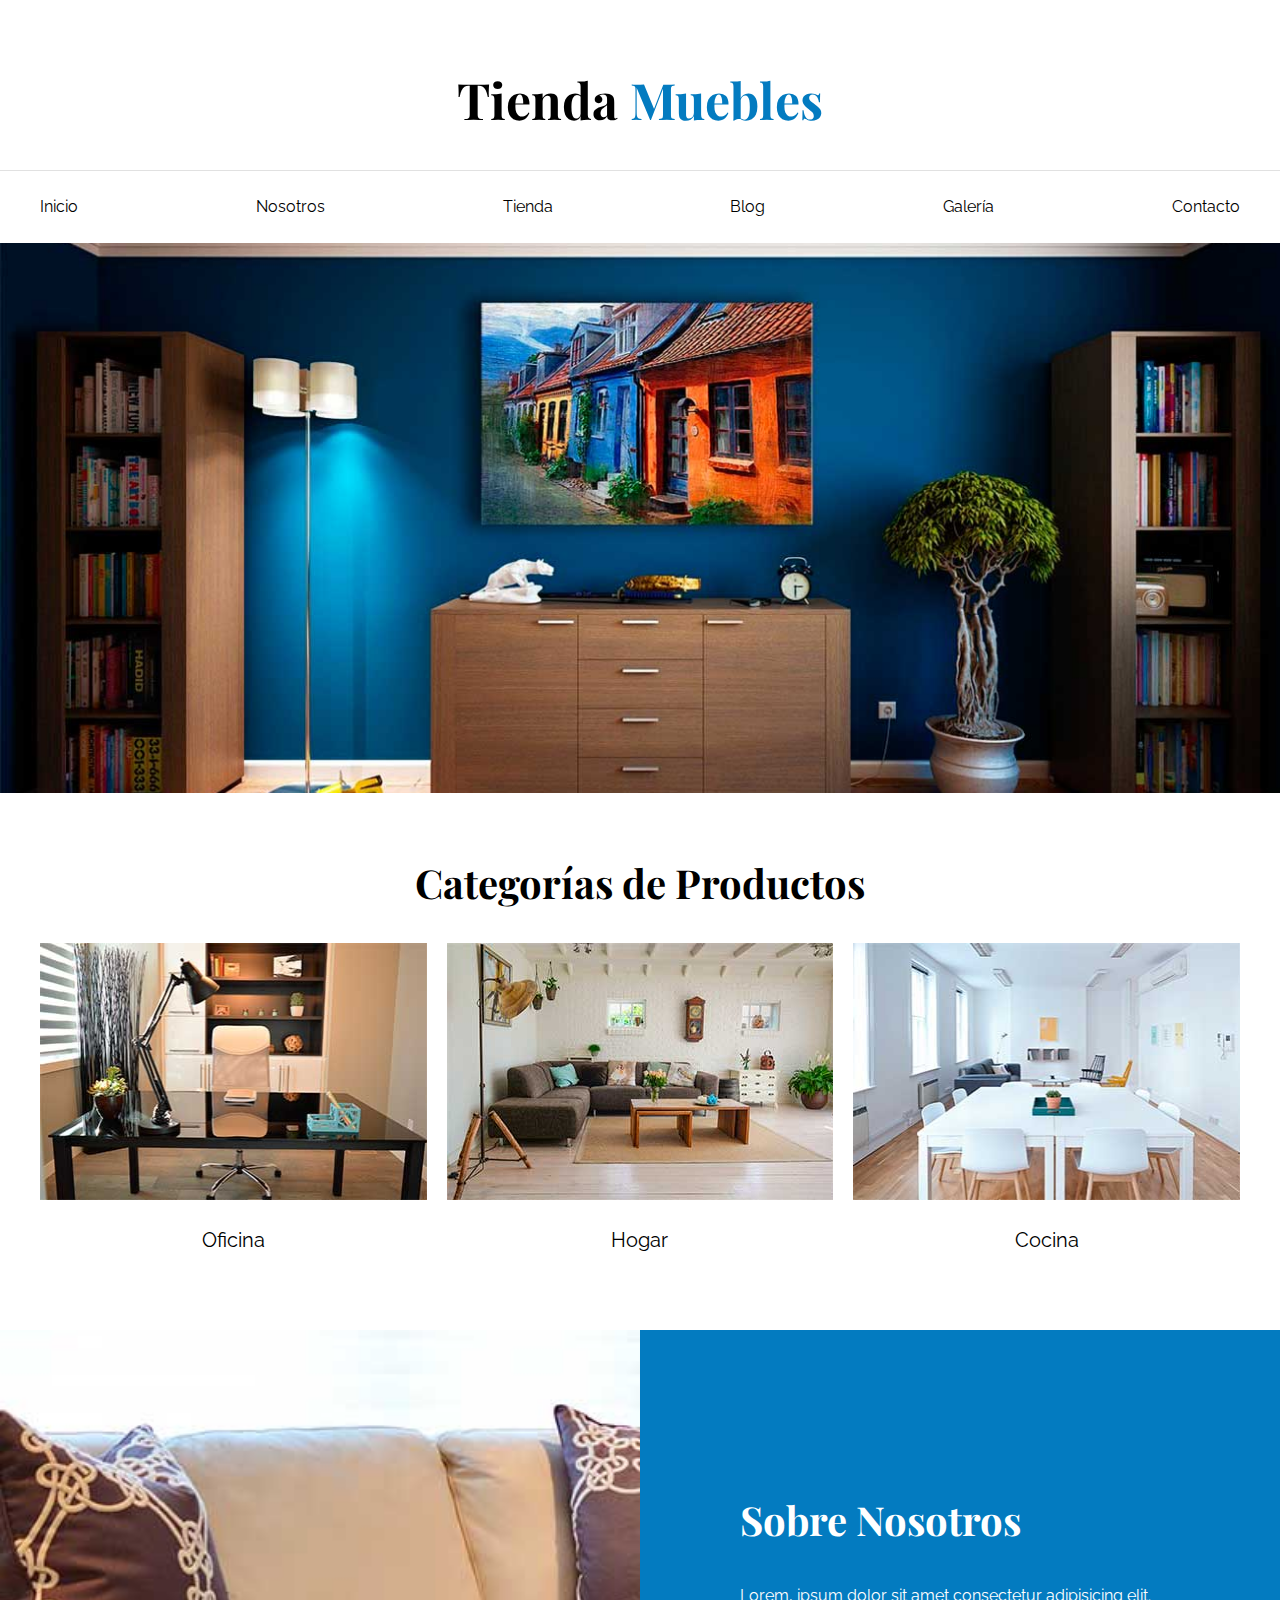
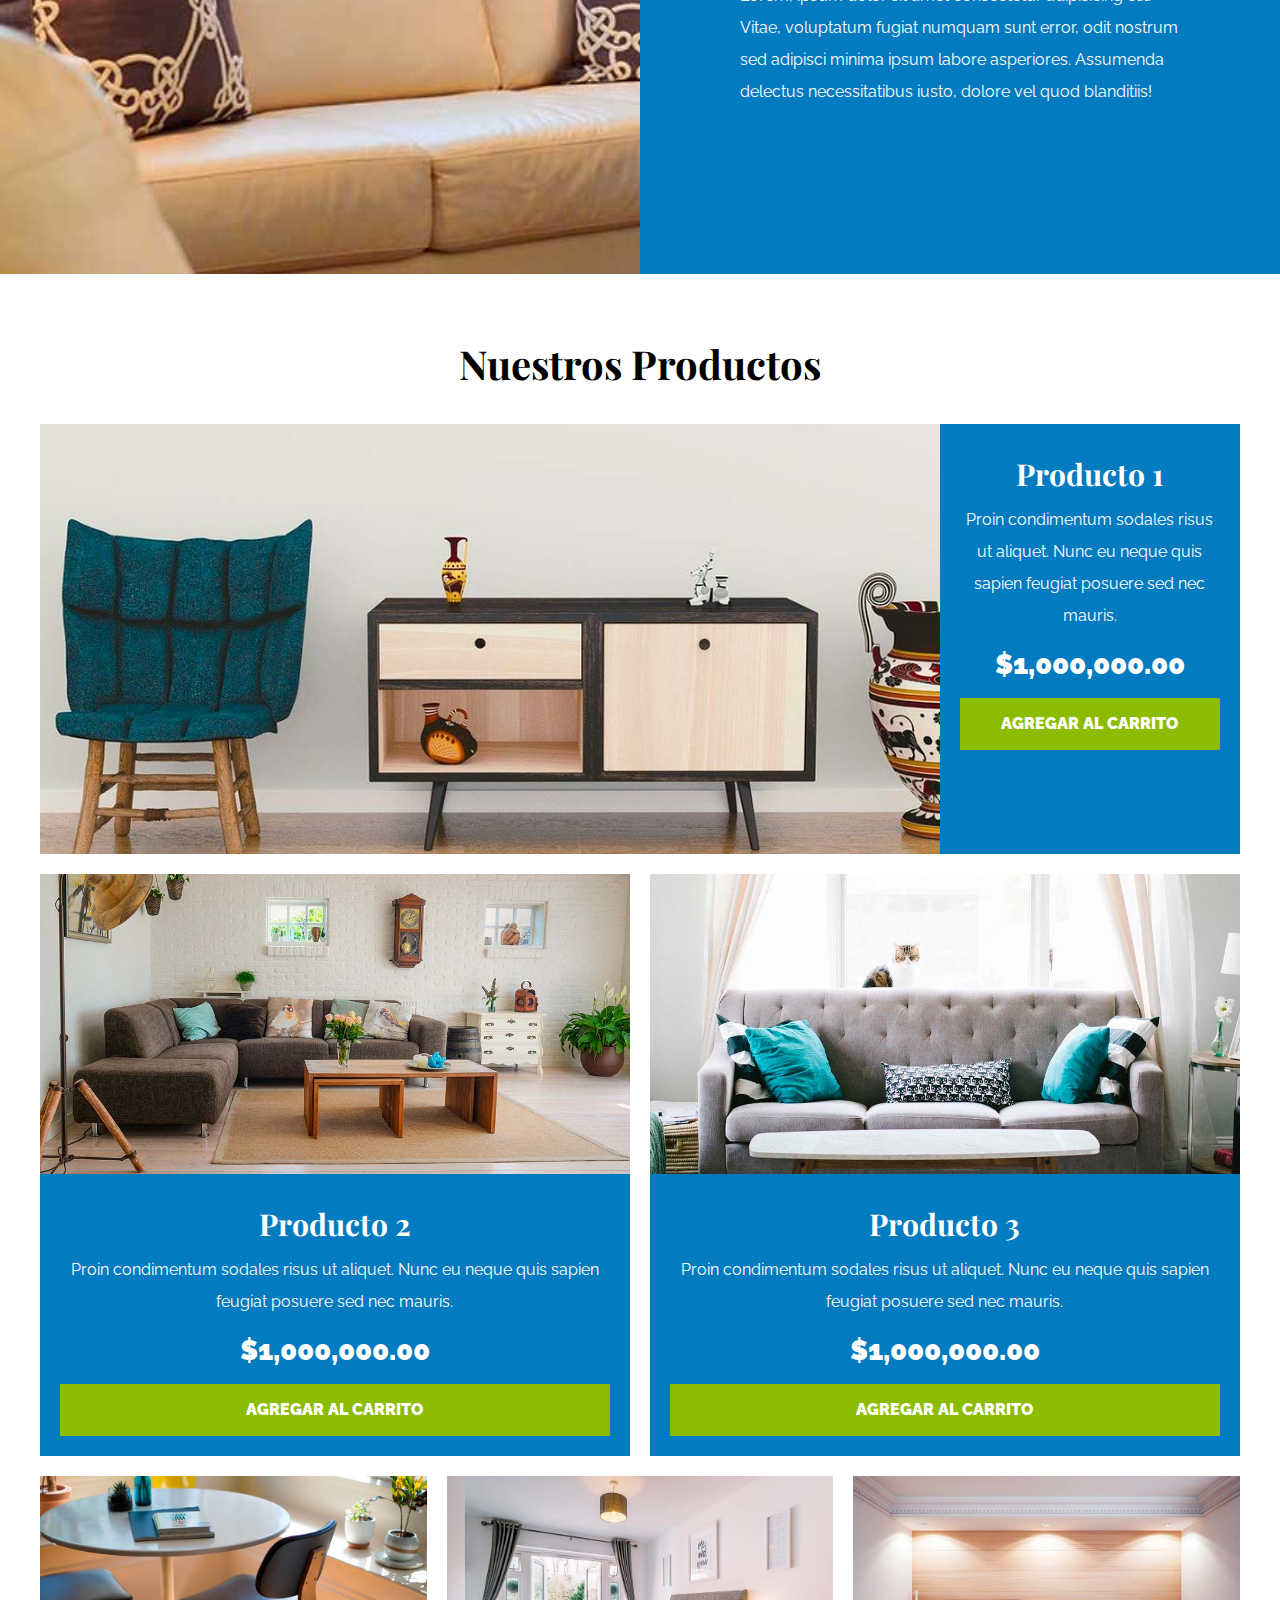
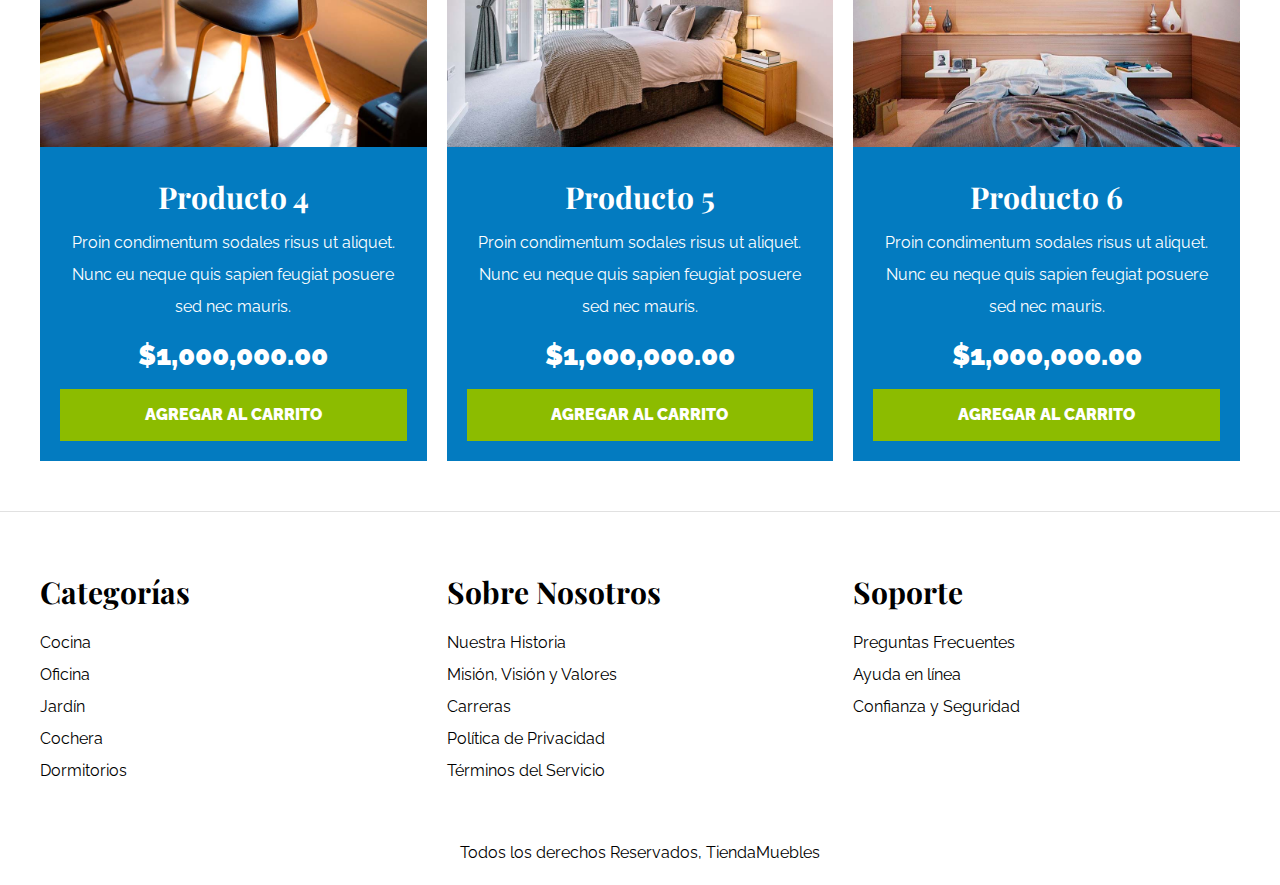
==== index.html @ f0df706c "TodaPagina" ====
<!DOCTYPE html>
<html lang="es">
<head>
    <meta charset="UTF-8">
    <meta http-equiv="X-UA-Compatible" content="IE=edge">
    <meta name="viewport" content="width=device-width, initial-scale=1.0">
    <title>Ecommerce - Home</title>
    <link rel="stylesheet" href="css/normalize.css">
    <link rel="preconnect" href="https://fonts.googleapis.com">
<link rel="preconnect" href="https://fonts.gstatic.com" crossorigin>
<link href="https://fonts.googleapis.com/css2?family=Playfair+Display:wght@700&family=Raleway:wght@400;700;900&display=swap" rel="stylesheet">
    <link rel="stylesheet" href="css/app.css">
</head>
<body>
    <header>
        <h1 class="nombre-sitio">Tienda <span> Muebles </span></h1>
    </header>
    
    <div class="contenedor-navegacion">
        <nav class="nav-principal contenedor">
            <a href="index.html">Inicio</a>
            <a href="nosotros.html">Nosotros</a>
            <a href="tienda.html">Tienda</a>
            <a href="blog.html">Blog</a>
            <a href="galeria.html">Galería</a>
            <a href="contacto.html">Contacto</a>
        </nav>
    </div>


    <div class="hero"></div>

    <section class="contenedor categorias">
        <h2 class="text-center">Categorías de Productos</h2>

        <div class="listado-categorias">
            <div class="categoria">
                <img src="img/categoria1.jpg" alt="Imagen Categoría" />
                <a href="#">Oficina</a>
            </div>

            <div class="categoria">
                <img src="img/categoria2.jpg" alt="Imagen Categoría" />
                <a href="#">Hogar</a>
            </div>

            <div class="categoria">
                <img src="img/categoria3.jpg" alt="Imagen Categoría" />
                <a href="#">Cocina</a>
            </div>
        </div>
    </section>


    <section class="sobre-nosotros">
        <div class="contenedor sobre-nosotros-grid">
            <div class="texto-nosotros">
                <h2>Sobre Nosotros</h2>
                <p>Lorem, ipsum dolor sit amet consectetur adipisicing elit. Vitae, voluptatum fugiat numquam sunt error, odit nostrum sed adipisci minima ipsum labore asperiores. Assumenda delectus necessitatibus iusto, dolore vel quod blanditiis!</p>
            </div>
        </div>
    </section>


    <main class="contenido-principal contenedor ">
        <h2 class="text-center">Nuestros Productos</h2>
        
        <div class="listado-productos">
            <div class="producto">
                <img src="img/producto1.jpg" alt="Imagen Producto" >

                <div class="texto-producto">
                    <h3>Producto 1</h3>
                    <p>Proin condimentum sodales risus ut aliquet. Nunc eu neque quis sapien feugiat posuere sed nec mauris.</p>
                    <p class="precio">$1,000,000.00</p>

                    <a class="btn" href="#">Agregar al Carrito</a>
                </div> <!-- Info Producto -->
            </div> <!-- Producto -->

            <div class="producto">
                <img src="img/producto2.jpg" alt="Imagen Producto" >

                <div class="texto-producto">
                    <h3>Producto 2</h3>
                    <p>Proin condimentum sodales risus ut aliquet. Nunc eu neque quis sapien feugiat posuere sed nec mauris.</p>
                    <p class="precio">$1,000,000.00</p>

                    <a class="btn" href="#">Agregar al Carrito</a>
                </div> <!-- Info Producto -->
            </div> <!-- Producto -->

            <div class="producto">
                <img src="img/producto3.jpg" alt="Imagen Producto" >

                <div class="texto-producto">
                    <h3>Producto 3</h3>
                    <p>Proin condimentum sodales risus ut aliquet. Nunc eu neque quis sapien feugiat posuere sed nec mauris.</p>
                    <p class="precio">$1,000,000.00</p>

                    <a class="btn" href="#">Agregar al Carrito</a>
                </div> <!-- Info Producto -->
            </div> <!-- Producto -->

            <div class="producto">
                <img src="img/producto4.jpg" alt="Imagen Producto" >

                <div class="texto-producto">
                    <h3>Producto 4</h3>
                    <p>Proin condimentum sodales risus ut aliquet. Nunc eu neque quis sapien feugiat posuere sed nec mauris.</p>
                    <p class="precio">$1,000,000.00</p>

                    <a class="btn" href="#">Agregar al Carrito</a>
                </div> <!-- Info Producto -->
            </div> <!-- Producto -->

            <div class="producto">
                <img src="img/producto5.jpg" alt="Imagen Producto" >

                <div class="texto-producto">
                    <h3>Producto 5</h3>
                    <p>Proin condimentum sodales risus ut aliquet. Nunc eu neque quis sapien feugiat posuere sed nec mauris.</p>
                    <p class="precio">$1,000,000.00</p>

                    <a class="btn" href="#">Agregar al Carrito</a>
                </div> <!-- Info Producto -->
            </div> <!-- Producto -->

            <div class="producto">
                <img src="img/producto6.jpg" alt="Imagen Producto" >

                <div class="texto-producto">
                    <h3>Producto 6</h3>
                    <p>Proin condimentum sodales risus ut aliquet. Nunc eu neque quis sapien feugiat posuere sed nec mauris.</p>
                    <p class="precio">$1,000,000.00</p>

                    <a class="btn" href="#">Agregar al Carrito</a>
                </div> <!-- Info Producto -->
            </div> <!-- Producto -->

        </div> <!-- Fin de Listado de Productos -->
    </main>




    <footer class="site-footer">
        <div class="grid-footer contenedor">
            <div>
                <h3>Categorías</h3>

                <nav class="footer-menu">
                    <a href="#">Cocina</a>
                    <a href="#">Oficina</a>
                    <a href="#">Jardín</a>
                    <a href="#">Cochera</a>
                    <a href="#">Dormitorios</a>
                </nav>
            </div>

            <div>
                <h3>Sobre Nosotros</h3>
                <nav class="footer-menu">
                    <a href="#">Nuestra Historia</a>
                    <a href="#">Misión, Visión y Valores</a>
                    <a href="#">Carreras</a>
                    <a href="#">Política de Privacidad</a>
                    <a href="#">Términos del Servicio</a>
                </nav>
            </div>

            <div>
                <h3>Soporte</h3>
                <nav class="footer-menu">
                    <a href="#">Preguntas Frecuentes</a>
                    <a href="#">Ayuda en línea</a>
                    <a href="#">Confianza y Seguridad</a>
                </nav>
            </div>

        </div>

        <p class="copyright">Todos los derechos Reservados, TiendaMuebles</p>
    </footer>

</body>
</html>
---- css/app.css ----
html {
    box-sizing: border-box;
    font-size: 62.5%; /* 1REM = 10px */
}
*, *:before, *:after {
    box-sizing: inherit;
}
body {
    font-family: 'Raleway', sans-serif;
    font-size: 1.6rem;
    line-height: 2;
}

/* Globales */
h1, 
h2, 
h3 {
    font-family: 'Playfair Display', serif;
    margin: 0 0 2rem 0;
}
h1 {
    font-size: 3.8rem;
}
@media (min-width: 768px) { 
    h1 {
        font-size: 5rem;
    }
}
h2 {
    font-size: 3.2rem;
}
@media (min-width: 768px) { 
    h2 {
        font-size: 4rem;
    }
}
h3 {
    font-size: 2.4rem;
}
@media (min-width: 768px) { 
    h3 {
        font-size: 3rem;
    }
}
a {
    text-decoration: none;
    color: #000;
}
.contenedor {
    max-width: 120rem;
    margin: 0 auto;
}
img {
    max-width: 100%;
    display: block;
}

.btn {
    background-color: #8cbc00;
    display: block;
    color: #FFF;
    text-transform: uppercase;
    font-weight: 900;
    padding: 1rem;
    transition: background-color .3s ease-out ;
    text-align: center;
    border: none;
    width: 100%;
}
.btn:hover {
    background-color: #769c02;
    cursor: pointer;
}

@media (min-width: 768px) { 
    .btn {
        width: auto;
    }
}


/** Utilidades */
.text-center {
    text-align: center;
}

@media (min-width: 768px) { 
    .max-width-30 {
        max-width: 30rem;
    }
}


/** Header y Navegacion **/
.nombre-sitio {
    margin-top: 5rem;
    text-align: center;
}
.nombre-sitio span {
    color: #037bc0;
}
.contenedor-navegacion {
    border-top: .1rem solid #e1e1e1;
}
.nav-principal {
    padding: 2rem 0;
    display: flex;
    flex-direction: column;
    align-items: center;
}

@media (min-width: 768px) { 
    .nav-principal {
        justify-content: space-between;
        flex-direction: row;
    }
}

.hero {
    background-image: url(../img/principal.jpg);
    background-repeat: no-repeat;
    background-size: cover;
    background-position: center center;
    height: 25rem;
}

@media (min-width: 768px) { 
    .hero {
        height: 55rem;
    }
}

/** Categorias **/
.categorias {
    padding: 5rem 0;
}
.categoria {
    margin-bottom: 2rem;
}
@media (min-width: 768px) { 
    .categoria {
        margin-bottom: 0;
    }
}
.categoria img {
    width: 100%;
}
.categoria a {
    text-align: center;
    display: block;
    padding: 2rem;
    font-size: 2rem;
}
.categoria a:hover {
    background-color: #037bc0;
    color: #FFFFFF;
    border-bottom-right-radius: 1rem;
}
@media (min-width: 768px) { 
    .listado-categorias {
        display: grid;
        grid-template-columns: repeat(3, 1fr);
        gap: 2rem;
    }
    
}

/** Bloque Nosotros */
.sobre-nosotros {
    background-image: linear-gradient( to bottom, transparent 50%, #037bc0 50%, #037bc0 100% ), url(../img/nosotros.jpg);
    background-position: center, top left;
    background-repeat: no-repeat;
    background-size: 100%, 70rem;
}

@media (min-width: 768px) { 
    .sobre-nosotros {
        background-image: linear-gradient( to right, transparent 50%, #037bc0 50%, #037bc0 100% ), url(../img/nosotros.jpg);
        background-position: left center ;
        padding: 10rem 0;
        background-size: 100%, 160rem;
    }
}
.sobre-nosotros-grid {
    display: grid;
    grid-template-rows: repeat(2, 1fr);
}
@media (min-width: 768px) { 
    .sobre-nosotros-grid {
        grid-template-columns: repeat(2, 1fr);
        grid-template-rows: unset;
        column-gap: 10rem;
    }
}
.texto-nosotros {
    grid-row: 2 / 3;
    color: #FFF;
    padding: 5rem;
}
@media (min-width: 768px) { 
    .texto-nosotros {
        grid-column: 2 / 3;
    }
}

/** Listado de Productos **/
.contenido-principal {
    padding-top: 5rem;
}
@media (min-width: 768px) { 
    .listado-productos {
        display: grid;
        grid-template-columns: repeat(6, 1fr);
        gap: 2rem;
    }
    .producto:nth-child(1) {
        grid-column-start: 1;
        grid-column-end: 7;
        display: grid;
        grid-template-columns: 3fr 1fr;
    }
    .producto:nth-child(1) img {
        height: 43rem;
        width: 100%;
        object-fit: cover;
    }
    .producto:nth-child(2) {
        grid-column-start: 1;
        grid-column-end: 4;
    }
    .producto:nth-child(2) img,
    .producto:nth-child(3) img {
        height: 30rem;
        width: 100%;
        object-fit: cover;
    }
    .producto:nth-child(3) {
        grid-column-start: 4;
        grid-column-end: 7;
    }
    .producto:nth-child(4) {
        grid-column-start: 1;
        grid-column-end: 3;
    }
    .producto:nth-child(5) {
        grid-column-start: 3;
        grid-column-end: 5;
    }
    .producto:nth-child(6) {
        grid-column-start: 5;
        grid-column-end: 7;
    }
}



.producto {
    background-color: #037bc0;
    margin-bottom: 2rem;
}
@media (min-width: 768px) { 
    .producto {
        margin-bottom: 0;
    }
}
.producto:last-of-type {
    margin-bottom: 0;
}

.texto-producto {
    text-align: center;
    color: #FFFFFF;
    padding: 2rem;
}
.texto-producto h3 {
    margin: 0;
}
.texto-producto p {
    margin: 0 0 .5rem 0;
}
.texto-producto .precio {
    font-size: 2.8rem;
    font-weight: 900;
}

/** Footer **/
.site-footer {
    border-top: 1px solid #e1e1e1;
    margin-top: 5rem;
    padding-top: 5rem;
}
.site-footer h3 {
    margin-bottom: .5rem;
    text-align: center;
}
@media (min-width: 768px) { 
    .site-footer h3 {
        text-align: left;
    }
    .grid-footer {
        display: grid;
        grid-template-columns: repeat(3, 1fr);
        gap: 2rem;
    }
}

.grid-footer > div {
    margin-bottom: 2rem;
}
@media (min-width: 768px) { 
    .grid-footer > div {
        margin: 0;
    }
}


.footer-menu a {
    display: block;
    text-align: center;
}
@media (min-width: 768px) { 
    .footer-menu a {
        text-align: left;
    }
}

.copyright {
    margin-top: 5rem;
    text-align: center;
}

/** Nosotros **/
.contenido-nosotros {
    display: grid;
    grid-template-columns: 1fr 2fr;
    grid-template-columns: repeat(auto-fit, minmax( 25rem, 1fr ) );
    column-gap: 4rem;
}

.informacion-nosotros {
    display: flex;
    flex-direction: column;
    justify-content: center;
    padding: 5rem;
}
@media (min-width: 768px) { 
    .informacion-nosotros {
        padding: 0;
    }
}

/** Blog */
@media (min-width: 768px) { 
    .contenedor-blog {
        display: grid;
        grid-template-columns: 2fr 1fr;
        column-gap: 4rem;
    }
}

.entrada {
    border-bottom: 2px solid #e1e1e1;
    margin-bottom: 2rem;
    padding-bottom: 4rem;
}
.entrada h2 {
    text-align: center;
}
@media (min-width: 768px) { 
    .entrada h2 {
        text-align: left;
    }
}
.contenido-blog {
    padding: 2rem;
}
.entrada:last-of-type {
    border: none;
}
@media (min-width: 768px) { 
    .entrada-meta {
        display: flex;
        justify-content: space-between;
    }
}

.entrada-meta p {
    font-weight: bold;
}
.entrada-meta span {
    color: #037bc0;
}
.contenido-entrada-blog {
    width: 60rem;
    margin: 0 auto;
}

/** Galeria **/
.galeria {
    list-style: none;
    padding: 0;
    margin: 0;
    display: grid;
    grid-template-columns: repeat(2, 1fr);
    gap: 2rem;
}

@media (min-width: 768px) { 
    .galeria {
        grid-template-columns: repeat(3, 1fr);
    }
}

.galeria img {
    height: 40rem;
    width: 40rem;
    object-fit: cover;
}
/* Formulario */
.formulario {
    max-width: 60rem;
    margin: 0 auto;
}

.formulario fieldset {
   border: 1px solid black;
   margin-bottom: 2rem;
}
.formulario legend {
    background-color: #005485;
    width: 100%;
    text-align: center;
    color: #FFF;
    text-transform: uppercase;
    font-weight: 900;
    padding: 1rem;
    margin-bottom: 4rem;

}

.campo {
    display: flex;
    margin-bottom: 2rem;
}
.campo label {
    flex-basis: 10rem;
} 
.campo input:not([type="radio"]),
.campo textarea,
.campo select  {
    flex: 1;
    border: 1px solid #e1e1e1;
    padding: 1rem;
}
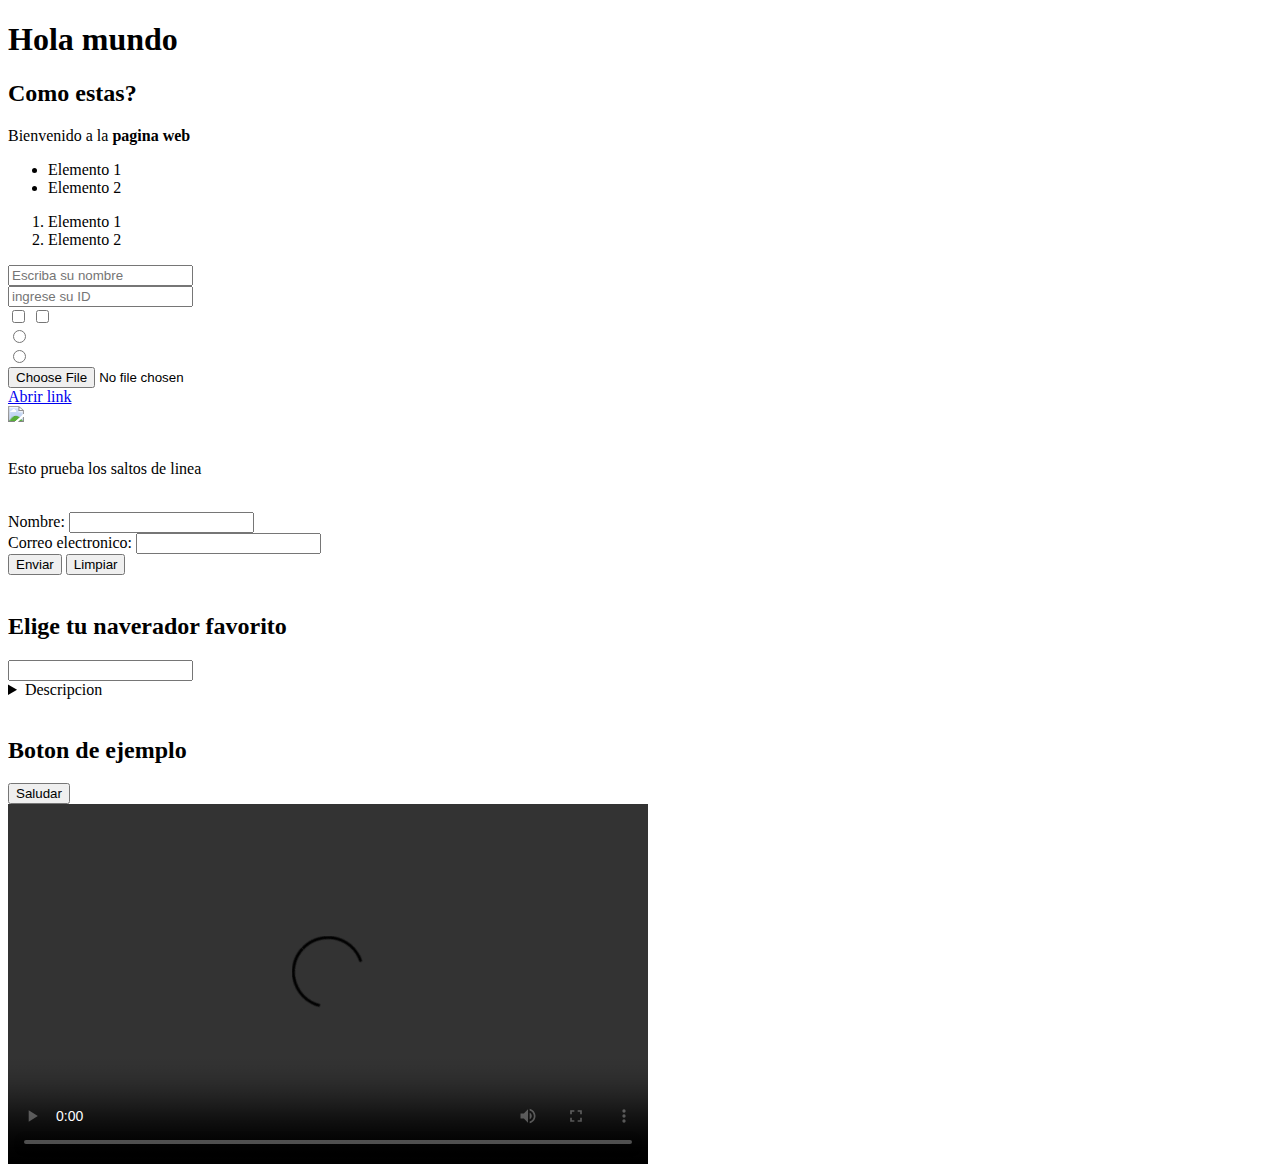
==== commit 2a92a4d0: "InicioCurso" ====
--- a/index.html
+++ b/index.html
@@ -1,187 +1,83 @@
 <!DOCTYPE html>
-<html lang="es">
+<html lang="en">
 <head>
     <meta charset="UTF-8">
-    <meta http-equiv="X-UA-Compatible" content="IE=edge">
     <meta name="viewport" content="width=device-width, initial-scale=1.0">
-    <title>Ecommerce - Home</title>
-    <link rel="stylesheet" href="css/normalize.css">
-    <link rel="preconnect" href="https://fonts.googleapis.com">
-<link rel="preconnect" href="https://fonts.gstatic.com" crossorigin>
-<link href="https://fonts.googleapis.com/css2?family=Playfair+Display:wght@700&family=Raleway:wght@400;700;900&display=swap" rel="stylesheet">
-    <link rel="stylesheet" href="css/app.css">
+    <title>Document</title>
 </head>
 <body>
-    <header>
-        <h1 class="nombre-sitio">Tienda <span> Muebles </span></h1>
-    </header>
-    
-    <div class="contenedor-navegacion">
-        <nav class="nav-principal contenedor">
-            <a href="index.html">Inicio</a>
-            <a href="nosotros.html">Nosotros</a>
-            <a href="tienda.html">Tienda</a>
-            <a href="blog.html">Blog</a>
-            <a href="galeria.html">Galería</a>
-            <a href="contacto.html">Contacto</a>
-        </nav>
-    </div>
+    <h1>Hola mundo</h1>
+    <h2>Como estas?</h2>
+    <p>Bienvenido a la <strong>pagina web</strong> </p>
 
+    <ul>
+        <li>Elemento 1</li>
+        <li>Elemento 2</li>
+    </ul>
+    <ol>
+        <li>Elemento 1</li>
+        <li>Elemento 2</li>
+    </ol>
 
-    <div class="hero"></div>
+    <!-- <ol>
+        <li> Escoge </li>
+        <ul> 
+            <li>1</li>
+            <li>2</li>
+        </ul>
+    </ol> -->
 
-    <section class="contenedor categorias">
-        <h2 class="text-center">Categorías de Productos</h2>
+    <input type="text" name="nombre" placeholder="Escriba su nombre">
+    <br>
+    <input type="password" name="contraseña" placeholder="ingrese su ID">
+    <br>
+    <input type="checkbox" name="caja" placeholder="Tiene 18">
+    <input type="checkbox" name="caja" placeholder="No tiene 18">
+    <br>
+    <input type="radio" name="opcion" value="valor1">
+    <br>
+    <input type="radio" name="opcion" value="valor2">
+    <br>
+    <input type="file" name="archivo">
+    <br>
+    <a href="#seccion1"></a>
+    <a href="https://chat.openai.com/" target="_blank">Abrir link</a>
+    <br>
+    <img src="descarga.jpg">
+    <br>
+    <br>
+    <p>Esto prueba los saltos de linea</p>
+    <br>
 
-        <div class="listado-categorias">
-            <div class="categoria">
-                <img src="img/categoria1.jpg" alt="Imagen Categoría" />
-                <a href="#">Oficina</a>
-            </div>
+    <form action="/enviar.php" method="post">
 
-            <div class="categoria">
-                <img src="img/categoria2.jpg" alt="Imagen Categoría" />
-                <a href="#">Hogar</a>
-            </div>
+        <label for="nombre">Nombre:</label>
+        <input type="text" id="nombre" name="nombre" required><br>
+        
+        <label for="email">Correo electronico:</label>
+        <input type="email" id="email" name="email" required><br>
 
-            <div class="categoria">
-                <img src="img/categoria3.jpg" alt="Imagen Categoría" />
-                <a href="#">Cocina</a>
-            </div>
-        </div>
-    </section>
-
-
-    <section class="sobre-nosotros">
-        <div class="contenedor sobre-nosotros-grid">
-            <div class="texto-nosotros">
-                <h2>Sobre Nosotros</h2>
-                <p>Lorem, ipsum dolor sit amet consectetur adipisicing elit. Vitae, voluptatum fugiat numquam sunt error, odit nostrum sed adipisci minima ipsum labore asperiores. Assumenda delectus necessitatibus iusto, dolore vel quod blanditiis!</p>
-            </div>
-        </div>
-    </section>
-
-
-    <main class="contenido-principal contenedor ">
-        <h2 class="text-center">Nuestros Productos</h2>
-        
-        <div class="listado-productos">
-            <div class="producto">
-                <img src="img/producto1.jpg" alt="Imagen Producto" >
-
-                <div class="texto-producto">
-                    <h3>Producto 1</h3>
-                    <p>Proin condimentum sodales risus ut aliquet. Nunc eu neque quis sapien feugiat posuere sed nec mauris.</p>
-                    <p class="precio">$1,000,000.00</p>
-
-                    <a class="btn" href="#">Agregar al Carrito</a>
-                </div> <!-- Info Producto -->
-            </div> <!-- Producto -->
-
-            <div class="producto">
-                <img src="img/producto2.jpg" alt="Imagen Producto" >
-
-                <div class="texto-producto">
-                    <h3>Producto 2</h3>
-                    <p>Proin condimentum sodales risus ut aliquet. Nunc eu neque quis sapien feugiat posuere sed nec mauris.</p>
-                    <p class="precio">$1,000,000.00</p>
-
-                    <a class="btn" href="#">Agregar al Carrito</a>
-                </div> <!-- Info Producto -->
-            </div> <!-- Producto -->
-
-            <div class="producto">
-                <img src="img/producto3.jpg" alt="Imagen Producto" >
-
-                <div class="texto-producto">
-                    <h3>Producto 3</h3>
-                    <p>Proin condimentum sodales risus ut aliquet. Nunc eu neque quis sapien feugiat posuere sed nec mauris.</p>
-                    <p class="precio">$1,000,000.00</p>
-
-                    <a class="btn" href="#">Agregar al Carrito</a>
-                </div> <!-- Info Producto -->
-            </div> <!-- Producto -->
-
-            <div class="producto">
-                <img src="img/producto4.jpg" alt="Imagen Producto" >
-
-                <div class="texto-producto">
-                    <h3>Producto 4</h3>
-                    <p>Proin condimentum sodales risus ut aliquet. Nunc eu neque quis sapien feugiat posuere sed nec mauris.</p>
-                    <p class="precio">$1,000,000.00</p>
-
-                    <a class="btn" href="#">Agregar al Carrito</a>
-                </div> <!-- Info Producto -->
-            </div> <!-- Producto -->
-
-            <div class="producto">
-                <img src="img/producto5.jpg" alt="Imagen Producto" >
-
-                <div class="texto-producto">
-                    <h3>Producto 5</h3>
-                    <p>Proin condimentum sodales risus ut aliquet. Nunc eu neque quis sapien feugiat posuere sed nec mauris.</p>
-                    <p class="precio">$1,000,000.00</p>
-
-                    <a class="btn" href="#">Agregar al Carrito</a>
-                </div> <!-- Info Producto -->
-            </div> <!-- Producto -->
-
-            <div class="producto">
-                <img src="img/producto6.jpg" alt="Imagen Producto" >
-
-                <div class="texto-producto">
-                    <h3>Producto 6</h3>
-                    <p>Proin condimentum sodales risus ut aliquet. Nunc eu neque quis sapien feugiat posuere sed nec mauris.</p>
-                    <p class="precio">$1,000,000.00</p>
-
-                    <a class="btn" href="#">Agregar al Carrito</a>
-                </div> <!-- Info Producto -->
-            </div> <!-- Producto -->
-
-        </div> <!-- Fin de Listado de Productos -->
-    </main>
-
-
-
-
-    <footer class="site-footer">
-        <div class="grid-footer contenedor">
-            <div>
-                <h3>Categorías</h3>
-
-                <nav class="footer-menu">
-                    <a href="#">Cocina</a>
-                    <a href="#">Oficina</a>
-                    <a href="#">Jardín</a>
-                    <a href="#">Cochera</a>
-                    <a href="#">Dormitorios</a>
-                </nav>
-            </div>
-
-            <div>
-                <h3>Sobre Nosotros</h3>
-                <nav class="footer-menu">
-                    <a href="#">Nuestra Historia</a>
-                    <a href="#">Misión, Visión y Valores</a>
-                    <a href="#">Carreras</a>
-                    <a href="#">Política de Privacidad</a>
-                    <a href="#">Términos del Servicio</a>
-                </nav>
-            </div>
-
-            <div>
-                <h3>Soporte</h3>
-                <nav class="footer-menu">
-                    <a href="#">Preguntas Frecuentes</a>
-                    <a href="#">Ayuda en línea</a>
-                    <a href="#">Confianza y Seguridad</a>
-                </nav>
-            </div>
-
-        </div>
-
-        <p class="copyright">Todos los derechos Reservados, TiendaMuebles</p>
-    </footer>
-
+        <input type="submit" value="Enviar">
+        <input type="reset" value="Limpiar">
+    </form>
+    <br>
+    <h2>Elige tu naverador favorito</h2>
+    <input list="navegadores" name="navegador">
+    <datalist id="navegadores">
+        <option value="chrome">
+        <option value="firefox">
+    </datalist>
+    <br>
+    <details>
+        <summary>Descripcion</summary>
+        <p> Este es un producto de la alta calidad con caracteristas
+            excepcioanales
+        </p>
+    </details>
+    <br>
+    <h2>Boton de ejemplo</h2>
+    <button>Saludar</button>
+    <br>
+    <video width="640" height="360" controls src="https://www.youtube.com/watch?v=UfwFFOAnPFk"></video>
 </body>
 </html>